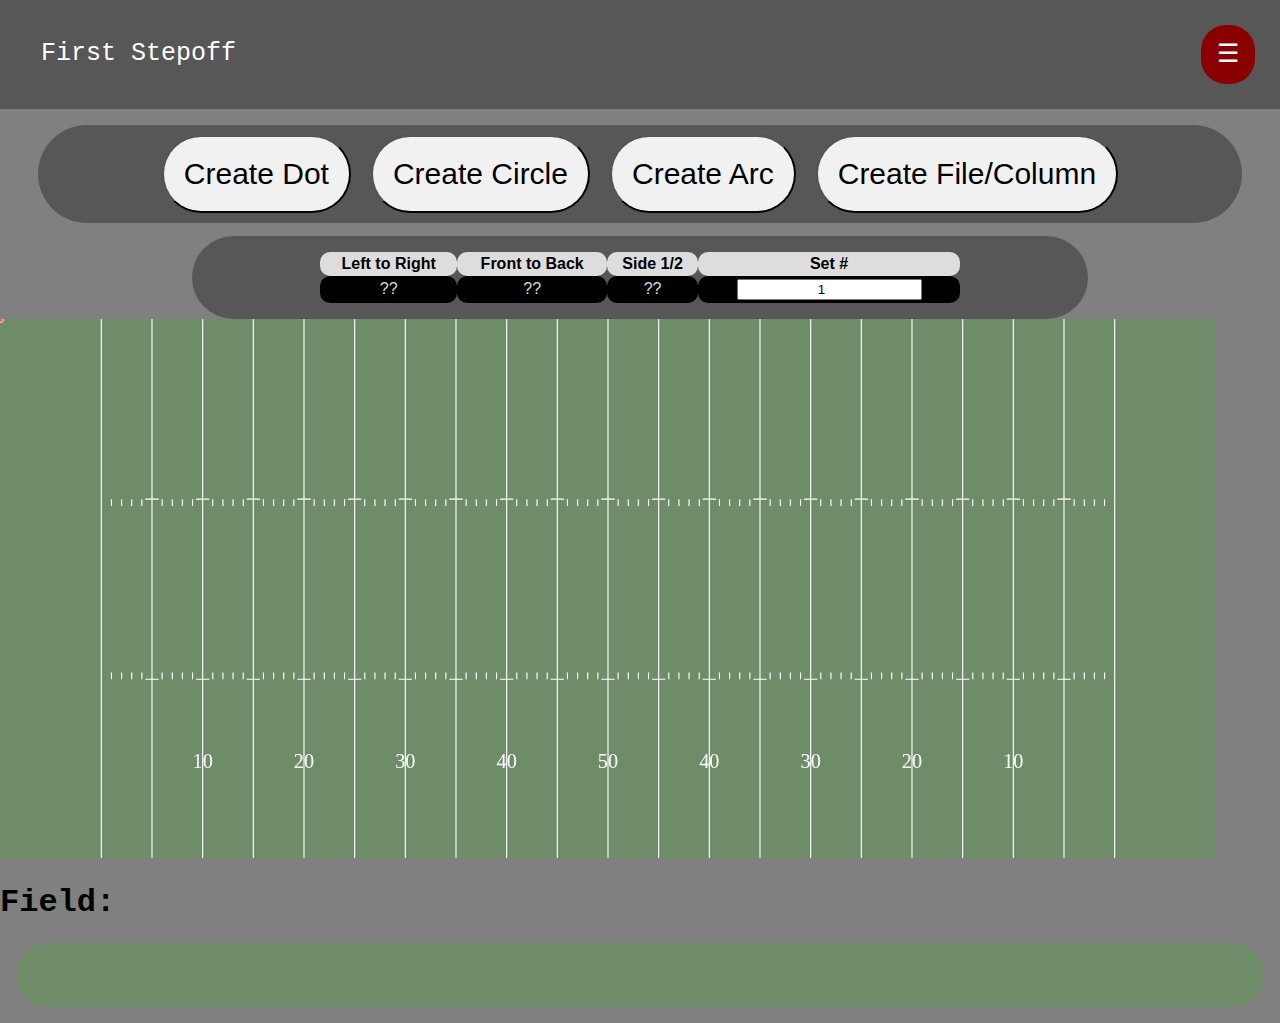
==== index.html @ a7e1de56 "Fixed Option Added" ====
<!DOCTYPE html>
<html lang="en" style="margin:0;padding:0">
<head>
    <meta charset="UTF-8">
    <title>First Stepoff</title>
    <link rel="icon" type="image/x-icon" href="logos/svg/logo-no-background.svg">
    <script src="main.js" defer></script>
</head>
<style>
#marcherManagementDiv {
  display: flex;
  justify-content: center;
  align-items: center;
  flex-wrap: wrap;
  background-color: #6f8c69;
  border-radius: 5em;
  padding: 2em;
  margin: 1em;
}
._CGcircleElement {
  flex: 100%;
  display: flex;
  flex-wrap: wrap;
  justify-content: center;
  align-items: center;
  background-color: #575757;
  border-radius: 5em;
  margin: 1em;
  padding: 2em;
}
._CGmarcherElement {
  flex: 25%;
  display: inline-block;
  background-color: #000080;
  color: white;
  border-radius: 1em;
  padding: 0.25em;
  margin: 0.5em;
}
.tableDiv {
  display: flex;
  justify-content: center;
  align-items: center;
  background-color: #575757;
  border-radius: 10em;
  margin-right: 15%;
  margin-left: 15%;
}
table {
  font-family: arial, sans-serif;
  border-collapse: collapse;
}
#labelCordStable {
  margin: 1em;
  font-family: arial, sans-serif;
  border-collapse: collapse;
  width: 40em;
}
td, th {
  border-radius: 10px;
  text-align: center;
  padding: 3px;
}

tr:nth-child(odd) {
  background-color: #dddddd;
  color: #000000;
}
tr:nth-child(even) {
  background-color: #000000;
  color: #dddddd;
}
.temp {
  justify-content: center;
  align-items: center;
  background-color: #dddddd;
  display: inline-block;
}
.topDiv {
  width: 100%;
}
table#infoTable {
    width: 15%;
    height: 100%;
    display: inline-block;
    vertical-align: top;
}
h1 {
  color: black;
  font-family: "Lucida Console", "Courier New", monospace;
}
body {
  background-color: grey;
  font-family: "Lucida Console", "Courier New", monospace;
}
.flex-container {
  display: flex;
  justify-content: center;
  background-color: #575757;
  border-radius: 10em;
  margin-right: 3%;
  margin-left: 3%;
  margin-bottom: 1%;
}
.flex-container > button {
  border-radius: 10em;
  background-color: #f1f1f1;
  margin: 10px;
  padding: 20px;
  font-size: 30px;
}
.flex-container > button:hover {
  border-radius: 10em;
  background-color: #575757;
  margin: 10px;
  padding: 20px;
  font-size: 30px;
}
#SET_INPUT {
  text-align: center; 
}
.topnav {
  overflow: hidden;
  background-color: #575757;
  margin-bottom: 1em;
}

.topnav p {
  float: left;
  color: #ffffff;
  text-align: center;
  padding: 14px 16px;
  text-decoration: none;
  font-size: 25px;
  border-radius: 1em;
  margin: 1em;
}

.topnav p:hover {
  background-color: rgb(172, 172, 172);
  color: black;
}

/* Create a right-aligned (split) link inside the navigation bar */
.topnav p.split {
  float: right;
  text-align: center;
  text-justify: center;
  background-color: #8a0000;
  color: white;
}
.overlay {
  height: 100%;
  width: 0;
  position: fixed;
  z-index: 1;
  top: 0;
  left: 0;
  background-color: rgb(0,0,0);
  background-color: rgba(0,0,0, 0.9);
  overflow-x: hidden;
  transition: 0.5s;
}

.overlay-content {
  display: inline-block;
  position: relative;
  top: 25%;
  width: 100%;
  text-align: center;
  margin-top: 30px;
}

.overlay a {
  padding: 8px;
  text-decoration: none;
  font-size: 36px;
  color: #818181;
  display: block;
  transition: 0.3s;
}

.overlay a:hover, .overlay a:focus {
  color: #f1f1f1;
}

.overlay p {
  padding: 8px;
  text-decoration: none;
  font-size: 36px;
  color: #818181;
  display: inline-block;
  transition: 0.3s;
  justify-content: center;
  align-content: center;
}

.overlay .closebtn {
  position: absolute;
  top: 20px;
  right: 45px;
  font-size: 60px;
  justify-self: center;
  align-self: center;
}
.switch {
  position: relative;
  display: inline-block;
  width: 60px;
  height: 34px;
  justify-self: center;
  align-self: center;
}
.switch input {
  opacity: 0;
  width: 0;
  height: 0;
  justify-self: center;
  align-self: center;
}
.slider {
  position: absolute;
  cursor: pointer;
  top: 0;
  left: 0;
  right: 0;
  bottom: 0;
  background-color: #ccc;
  -webkit-transition: .4s;
  transition: .4s;
  justify-self: center;
  align-self: center;
}
.slider:before {
  position: absolute;
  content: "";
  height: 26px;
  width: 26px;
  left: 4px;
  bottom: 4px;
  background-color: white;
  -webkit-transition: .4s;
  transition: .4s;
  justify-self: center;
  align-self: center;
}
input:checked + .slider {
  background-color: #2196F3;
  justify-self: center;
  align-self: center;
}

input:focus + .slider {
  box-shadow: 0 0 1px #2196F3;
  justify-self: center;
  align-self: center;
}

input:checked + .slider:before {
  -webkit-transform: translateX(26px);
  -ms-transform: translateX(26px);
  transform: translateX(26px);
  justify-self: center;
  align-self: center;
}
.slider.round {
  border-radius: 34px;
  justify-self: center;
  align-self: center;
}

.slider.round:before {
  border-radius: 50%;
  justify-self: center;
  align-self: center;
}
</style>
<body style="margin:0;padding:0">
  <div class="topnav">
    <p>First Stepoff</p>
    <p class="split" onclick="openNav()">☰</p>
  </div>
  <div id="myNav" class="overlay">
    <a href="javascript:void(0)" class="closebtn" onclick="closeNav()">&times;</a>
    <div class="overlay-content">
      <p>Show Object Manager: <label class="switch"><input type="checkbox" id="_SOM_O"><span class="slider round"></span></label></p></br>
    </div>
  </div>
  <div class="flex-container">
    <button onclick="setModeDot()">Create Dot</button>
    <button onclick="setModeCircle()">Create Circle</button>
    <button id="arcButton" onclick="alert('Feature Coming Soon')">Create Arc</button>
    <button onclick="alert('Feature Coming Soon')">Create File/Column</button>
  </div>
  <div class="tableDiv">
    <table id="labelCordStable">
    <tr>
      <th>Left to Right</th>
      <th>Front to Back</th>
      <th>Side 1/2</th>
      <th>Set #</th>
    </tr>
    <tr>
      <td id="tlr">??</td>
      <td id="tfb">??</td>
      <td id="s12">??</td>
      <td id="setNumberContainer"><input type="number" value="1" id="SET_INPUT" min="1"></td>
    </tr>
  </table>
</div>
  <div id="temp"></div>
  <h1 id="fieldManagementLabel" draggable="false">Field: </h1>
  <div id="marcherManagementDiv" ondrop="drop(event)" ondragover="allowDrop(event)"></div>
  <div id="circleManagementDiv"></div>
</body>
</html>
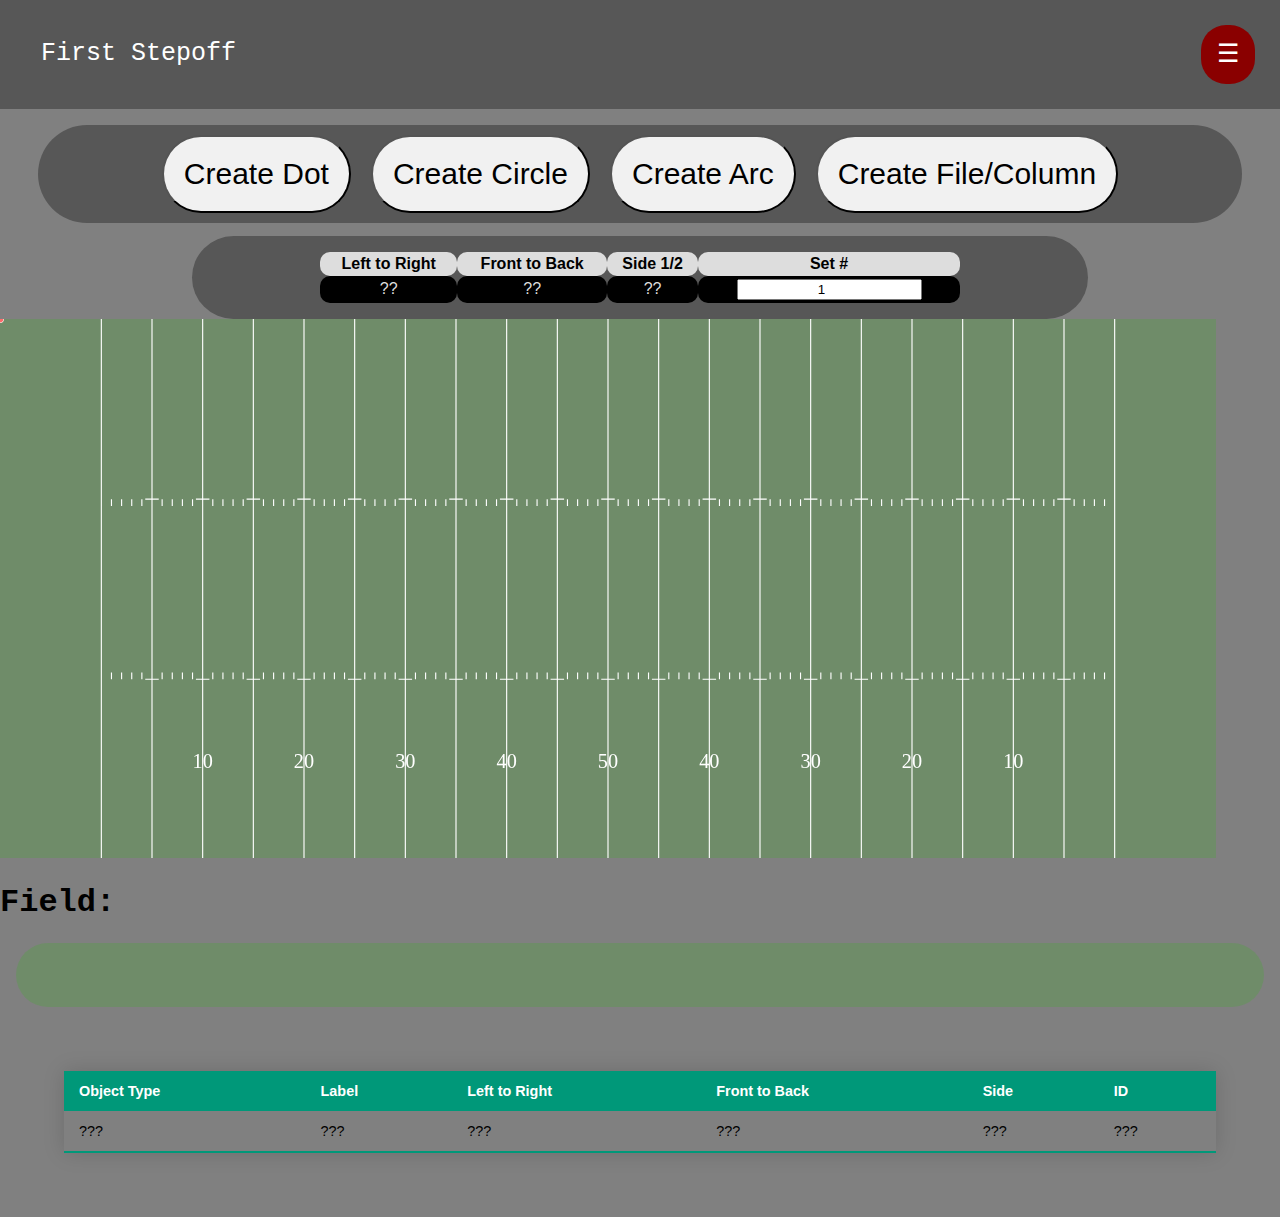
==== commit f544c0e8: "Update" ====
--- a/index.html
+++ b/index.html
@@ -46,27 +46,23 @@
   margin-right: 15%;
   margin-left: 15%;
 }
-table {
-  font-family: arial, sans-serif;
-  border-collapse: collapse;
-}
 #labelCordStable {
   margin: 1em;
   font-family: arial, sans-serif;
   border-collapse: collapse;
   width: 40em;
 }
-td, th {
+.skunk td, .skunk th {
   border-radius: 10px;
   text-align: center;
   padding: 3px;
 }
 
-tr:nth-child(odd) {
+.skunk tr:nth-child(odd) {
   background-color: #dddddd;
   color: #000000;
 }
-tr:nth-child(even) {
+.skunk tr:nth-child(even) {
   background-color: #000000;
   color: #dddddd;
 }
@@ -274,6 +270,39 @@
   justify-self: center;
   align-self: center;
 }
+.styled-table {
+    border-collapse: collapse;
+    margin: 5%;
+    width: 90%;
+    font-size: 0.9em;
+    font-family: sans-serif;
+    min-width: 400px;
+    box-shadow: 0 0 20px rgba(0, 0, 0, 0.15);
+}
+.styled-table thead tr {
+    background-color: #009879;
+    color: #ffffff;
+    text-align: left;
+}
+.styled-table th,
+.styled-table td {
+    padding: 12px 15px;
+}
+.styled-table tbody tr {
+    border-bottom: 1px solid #dddddd;
+}
+
+.styled-table tbody tr:nth-of-type(even) {
+    background-color: #f3f3f3;
+}
+
+.styled-table tbody tr:last-of-type {
+    border-bottom: 2px solid #009879;
+}
+.styled-table tbody tr:hover {
+    font-weight: bold;
+    color: #009879;
+}
 </style>
 <body style="margin:0;padding:0">
   <div class="topnav">
@@ -283,7 +312,7 @@
   <div id="myNav" class="overlay">
     <a href="javascript:void(0)" class="closebtn" onclick="closeNav()">&times;</a>
     <div class="overlay-content">
-      <p>Show Object Manager: <label class="switch"><input type="checkbox" id="_SOM_O"><span class="slider round"></span></label></p></br>
+      <p>Show Object Manager: <label class="switch"><input type="checkbox" id="_SOM_O" checked="true"><span class="slider round"></span></label></p></br>
     </div>
   </div>
   <div class="flex-container">
@@ -293,18 +322,18 @@
     <button onclick="alert('Feature Coming Soon')">Create File/Column</button>
   </div>
   <div class="tableDiv">
-    <table id="labelCordStable">
-    <tr>
-      <th>Left to Right</th>
-      <th>Front to Back</th>
-      <th>Side 1/2</th>
-      <th>Set #</th>
+    <table class="skunk" id="labelCordStable">
+    <tr class="skunk">
+      <th class="skunk">Left to Right</th>
+      <th class="skunk">Front to Back</th>
+      <th class="skunk">Side 1/2</th>
+      <th class="skunk">Set #</th>
     </tr>
-    <tr>
-      <td id="tlr">??</td>
-      <td id="tfb">??</td>
-      <td id="s12">??</td>
-      <td id="setNumberContainer"><input type="number" value="1" id="SET_INPUT" min="1"></td>
+    <tr class="skunk">
+      <td class="skunk" id="tlr">??</td>
+      <td class="skunk" id="tfb">??</td>
+      <td class="skunk" id="s12">??</td>
+      <td class="skunk" id="setNumberContainer"><input type="number" value="1" id="SET_INPUT" min="1"></td>
     </tr>
   </table>
 </div>
@@ -312,5 +341,22 @@
   <h1 id="fieldManagementLabel" draggable="false">Field: </h1>
   <div id="marcherManagementDiv" ondrop="drop(event)" ondragover="allowDrop(event)"></div>
   <div id="circleManagementDiv"></div>
+  <div id="setsTableDiv">
+    <table class="styled-table" id="69696">
+      <thead>
+          <tr>
+              <th>Object Type</th>
+              <th>Label</th>
+              <th>Left to Right</th>
+              <th>Front to Back</th>
+              <th>Side</th>
+              <th>ID</th>
+          </tr>
+      </thead>
+      <tbody>
+        <tr><td>???</td><td>???</td><td>???</td><td>???</td><td>???</td><td>???</td></tr>
+      </tbody>
+  </table>
+  </div>
 </body>
 </html>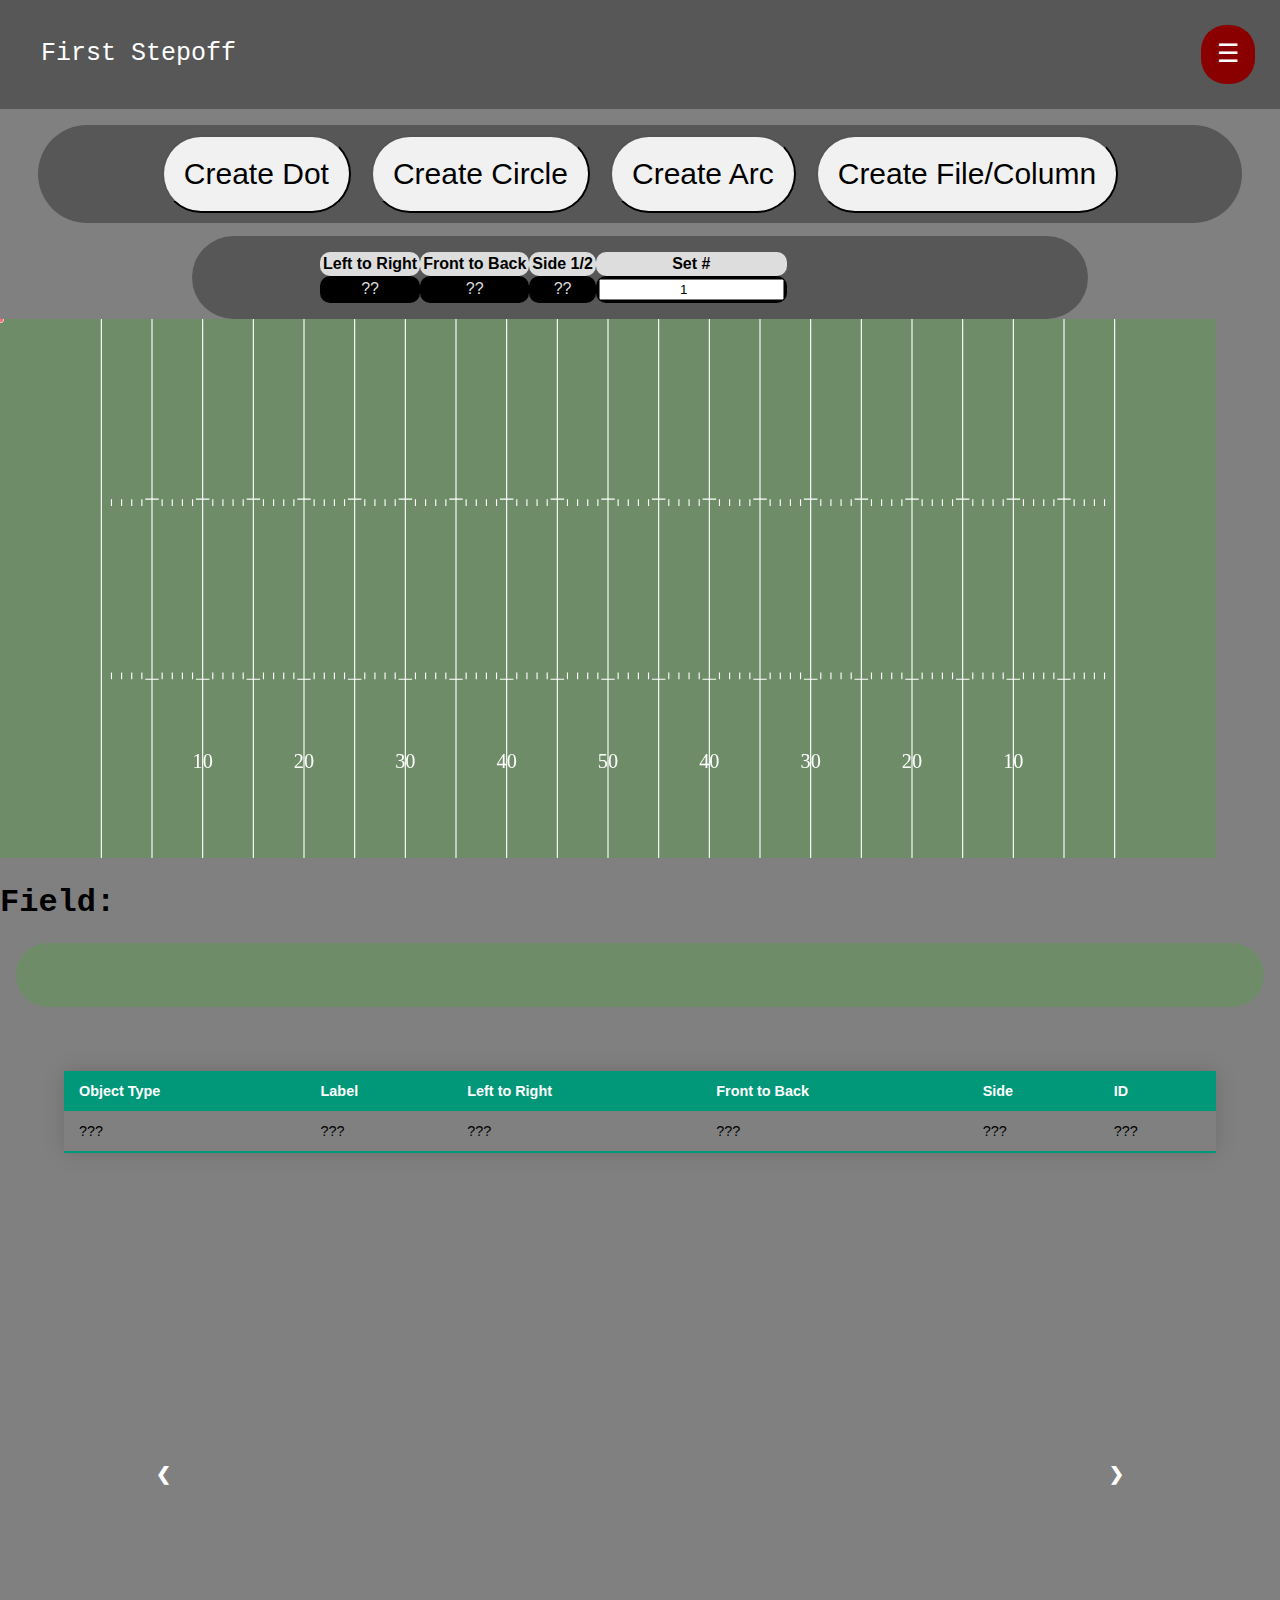
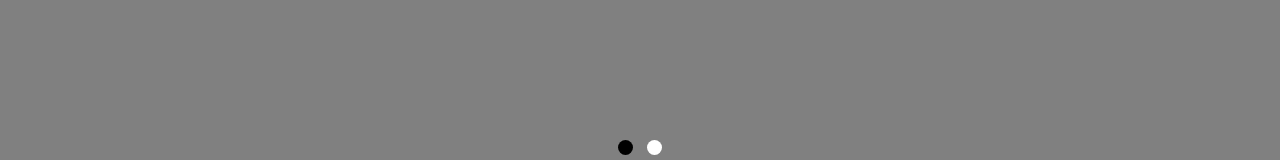
==== commit b6ed546d: "Added Features" ====
--- a/index.html
+++ b/index.html
@@ -17,6 +17,9 @@
   padding: 2em;
   margin: 1em;
 }
+#myCanvas {
+  cursor: none;
+}
 ._CGcircleElement {
   flex: 100%;
   display: flex;
@@ -71,6 +74,7 @@
   align-items: center;
   background-color: #dddddd;
   display: inline-block;
+  cursor: none;
 }
 .topDiv {
   width: 100%;
@@ -159,8 +163,6 @@
 }
 
 .overlay-content {
-  display: inline-block;
-  position: relative;
   top: 25%;
   width: 100%;
   text-align: center;
@@ -295,7 +297,6 @@
 .styled-table tbody tr:nth-of-type(even) {
     background-color: #f3f3f3;
 }
-
 .styled-table tbody tr:last-of-type {
     border-bottom: 2px solid #009879;
 }
@@ -303,8 +304,62 @@
     font-weight: bold;
     color: #009879;
 }
+
+._mySlides {display: none}
+_img {vertical-align: middle;}
+._slideshow-container {
+  max-width: 1000px;
+  position: relative;
+  margin: auto;
+}
+._prev, ._next {
+  cursor: pointer;
+  position: absolute;
+  top: 50%;
+  width: auto;
+  padding: 16px;
+  margin-top: -22px;
+  color: white;
+  font-weight: bold;
+  font-size: 18px;
+  transition: 0.6s ease;
+  border-radius: 0 3px 3px 0;
+  user-select: none;
+}
+._next {
+  right: 0;
+  border-radius: 3px 0 0 3px;
+}
+._prev:hover, ._next:hover {
+  background-color: rgba(0,0,0,0.8);
+}
+._dot {
+  cursor: pointer;
+  height: 15px;
+  width: 15px;
+  margin: 0 2px;
+  background-color: rgb(255, 255, 255);
+  border-radius: 50%;
+  display: inline-block;
+  transition: background-color 0.6s ease;
+}
+
+._active, ._dot:hover {
+  background-color: #000000;
+}
+._fade {
+  animation-name: _fade;
+  animation-duration: 1.5s;
+}
+@keyframes _fade {
+  from {opacity: .4; box-shadow: 0 0 5px rgb(0 0 0 / 15%);} 
+  to {opacity: 1; box-shadow: 0 0 40px rgb(0 0 0 / 15%);}
+}
+@media only screen and (max-width: 300px) {
+  ._prev, ._next,._text {font-size: 11px}
+}
 </style>
-<body style="margin:0;padding:0">
+<body style="margin:0;padding:0" id="_body">
   <div class="topnav">
     <p>First Stepoff</p>
     <p class="split" onclick="openNav()">☰</p>
@@ -313,6 +368,8 @@
     <a href="javascript:void(0)" class="closebtn" onclick="closeNav()">&times;</a>
     <div class="overlay-content">
       <p>Show Object Manager: <label class="switch"><input type="checkbox" id="_SOM_O" checked="true"><span class="slider round"></span></label></p></br>
+      <p>Show Object Table: <label class="switch"><input type="checkbox" id="_SOT_O" checked="true"><span class="slider round"></span></label></p></br>
+      <p>Show Video Area: <label class="switch"><input type="checkbox" id="_SVA_O" checked="true"><span class="slider round"></span></label></p></br>
     </div>
   </div>
   <div class="flex-container">
@@ -358,5 +415,27 @@
       </tbody>
   </table>
   </div>
+  <div id="videosArea">
+    <div class="_slideshow-container">
+
+      <div class="_mySlides _fade">
+        <iframe width="100%" height="500em" src="https://www.youtube.com/embed/s6ipmMbtkso" title="YouTube video player" frameborder="0" allow="accelerometer; autoplay; clipboard-write; encrypted-media; gyroscope; picture-in-picture" allowfullscreen></iframe>
+      </div>
+      
+      <div class="_mySlides _fade">
+        <iframe width="100%" height="500em" src="https://www.youtube.com/embed/0ioep8muXPk" title="First Stepoff Alpha Version 1.0.99" frameborder="0" allow="accelerometer; autoplay; clipboard-write; encrypted-media; gyroscope; picture-in-picture" allowfullscreen></iframe>
+      </div>
+      
+      <a class="_prev" onclick="plusSlides(-1)">❮</a>
+      <a class="_next" onclick="plusSlides(1)">❯</a>
+      
+      </div>
+      <br>
+      
+      <div style="text-align:center">
+        <span class="_dot" onclick="currentSlide(1)"></span> 
+        <span class="_dot" onclick="currentSlide(2)"></span>
+      </div>
+    </div>
 </body>
 </html>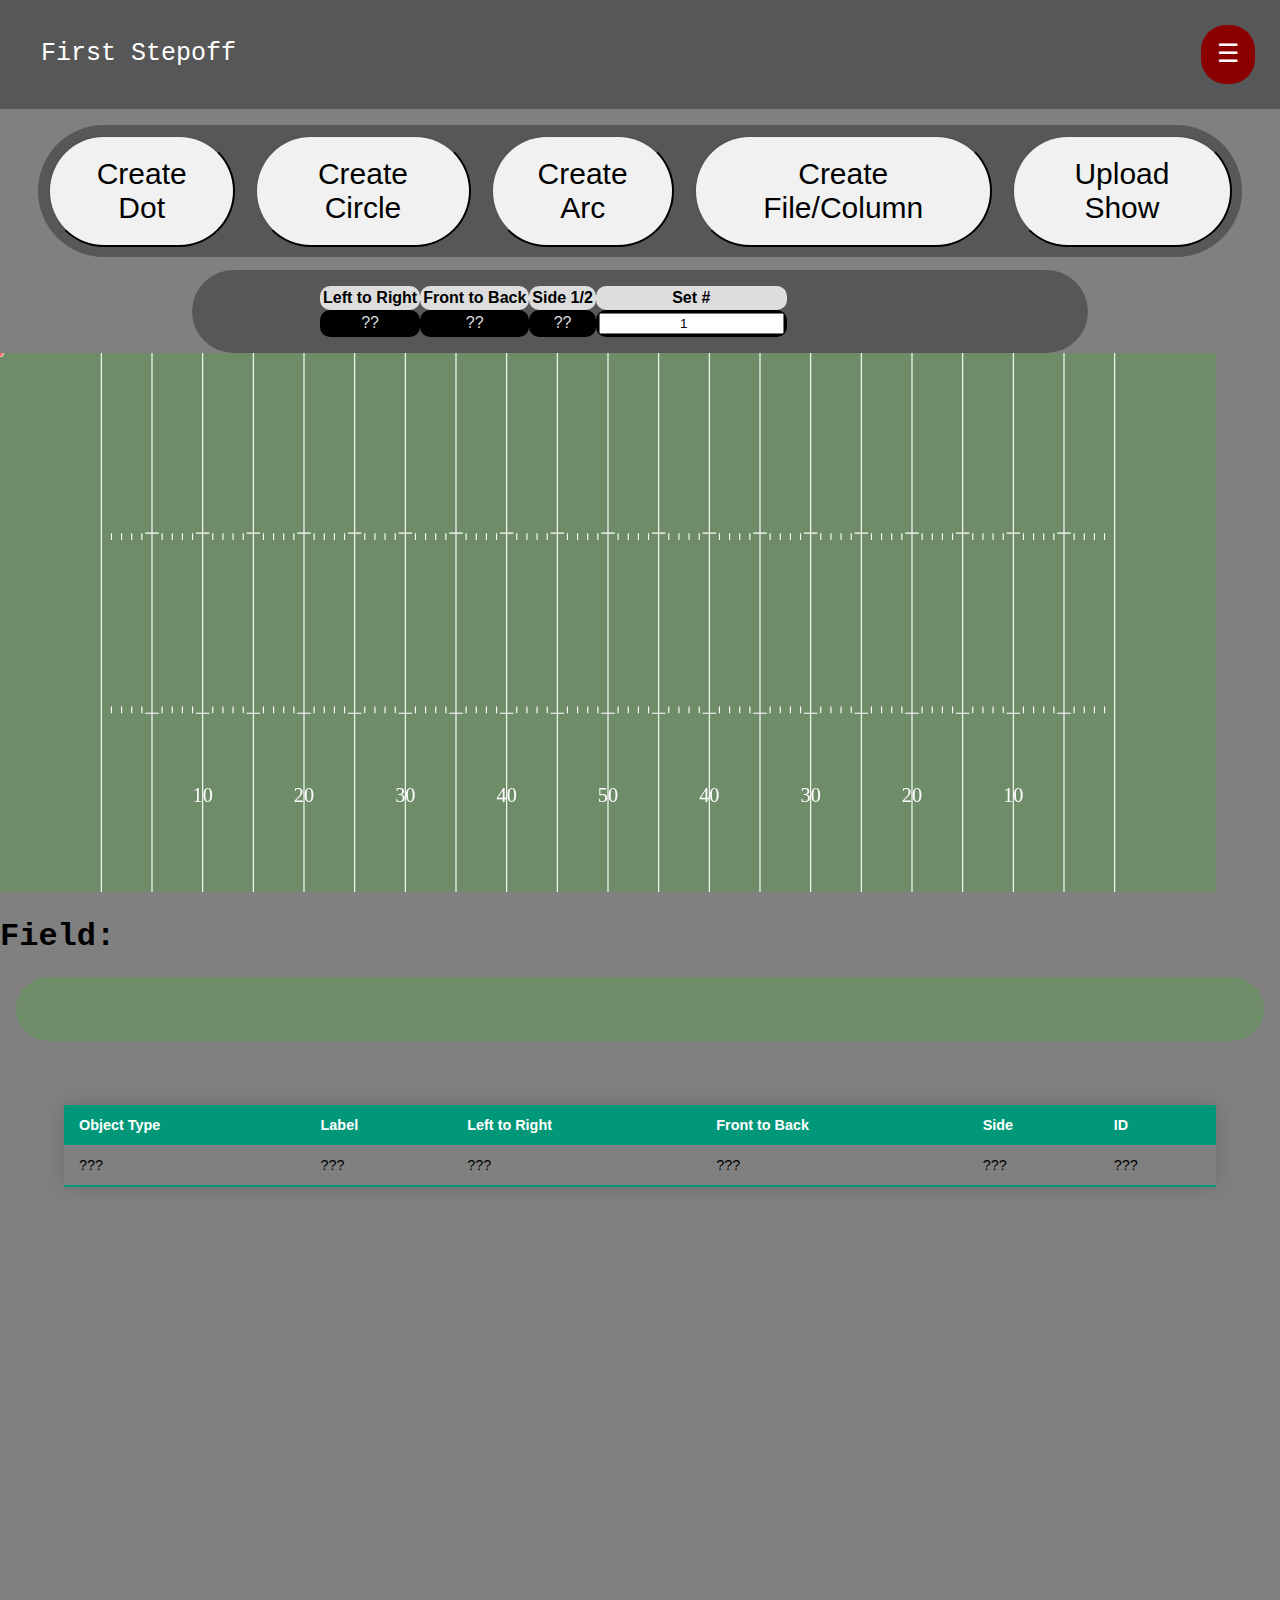
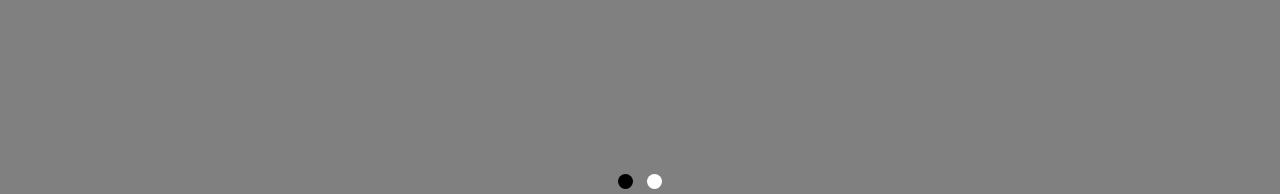
==== commit baaecb8b: "addedstuff" ====
--- a/index.html
+++ b/index.html
@@ -4,361 +4,9 @@
     <meta charset="UTF-8">
     <title>First Stepoff</title>
     <link rel="icon" type="image/x-icon" href="logos/svg/logo-no-background.svg">
+    <link rel="stylesheet" href="main.css">
     <script src="main.js" defer></script>
 </head>
-<style>
-#marcherManagementDiv {
-  display: flex;
-  justify-content: center;
-  align-items: center;
-  flex-wrap: wrap;
-  background-color: #6f8c69;
-  border-radius: 5em;
-  padding: 2em;
-  margin: 1em;
-}
-#myCanvas {
-  cursor: none;
-}
-._CGcircleElement {
-  flex: 100%;
-  display: flex;
-  flex-wrap: wrap;
-  justify-content: center;
-  align-items: center;
-  background-color: #575757;
-  border-radius: 5em;
-  margin: 1em;
-  padding: 2em;
-}
-._CGmarcherElement {
-  flex: 25%;
-  display: inline-block;
-  background-color: #000080;
-  color: white;
-  border-radius: 1em;
-  padding: 0.25em;
-  margin: 0.5em;
-}
-.tableDiv {
-  display: flex;
-  justify-content: center;
-  align-items: center;
-  background-color: #575757;
-  border-radius: 10em;
-  margin-right: 15%;
-  margin-left: 15%;
-}
-#labelCordStable {
-  margin: 1em;
-  font-family: arial, sans-serif;
-  border-collapse: collapse;
-  width: 40em;
-}
-.skunk td, .skunk th {
-  border-radius: 10px;
-  text-align: center;
-  padding: 3px;
-}
-
-.skunk tr:nth-child(odd) {
-  background-color: #dddddd;
-  color: #000000;
-}
-.skunk tr:nth-child(even) {
-  background-color: #000000;
-  color: #dddddd;
-}
-.temp {
-  justify-content: center;
-  align-items: center;
-  background-color: #dddddd;
-  display: inline-block;
-  cursor: none;
-}
-.topDiv {
-  width: 100%;
-}
-table#infoTable {
-    width: 15%;
-    height: 100%;
-    display: inline-block;
-    vertical-align: top;
-}
-h1 {
-  color: black;
-  font-family: "Lucida Console", "Courier New", monospace;
-}
-body {
-  background-color: grey;
-  font-family: "Lucida Console", "Courier New", monospace;
-}
-.flex-container {
-  display: flex;
-  justify-content: center;
-  background-color: #575757;
-  border-radius: 10em;
-  margin-right: 3%;
-  margin-left: 3%;
-  margin-bottom: 1%;
-}
-.flex-container > button {
-  border-radius: 10em;
-  background-color: #f1f1f1;
-  margin: 10px;
-  padding: 20px;
-  font-size: 30px;
-}
-.flex-container > button:hover {
-  border-radius: 10em;
-  background-color: #575757;
-  margin: 10px;
-  padding: 20px;
-  font-size: 30px;
-}
-#SET_INPUT {
-  text-align: center; 
-}
-.topnav {
-  overflow: hidden;
-  background-color: #575757;
-  margin-bottom: 1em;
-}
-
-.topnav p {
-  float: left;
-  color: #ffffff;
-  text-align: center;
-  padding: 14px 16px;
-  text-decoration: none;
-  font-size: 25px;
-  border-radius: 1em;
-  margin: 1em;
-}
-
-.topnav p:hover {
-  background-color: rgb(172, 172, 172);
-  color: black;
-}
-
-/* Create a right-aligned (split) link inside the navigation bar */
-.topnav p.split {
-  float: right;
-  text-align: center;
-  text-justify: center;
-  background-color: #8a0000;
-  color: white;
-}
-.overlay {
-  height: 100%;
-  width: 0;
-  position: fixed;
-  z-index: 1;
-  top: 0;
-  left: 0;
-  background-color: rgb(0,0,0);
-  background-color: rgba(0,0,0, 0.9);
-  overflow-x: hidden;
-  transition: 0.5s;
-}
-
-.overlay-content {
-  top: 25%;
-  width: 100%;
-  text-align: center;
-  margin-top: 30px;
-}
-
-.overlay a {
-  padding: 8px;
-  text-decoration: none;
-  font-size: 36px;
-  color: #818181;
-  display: block;
-  transition: 0.3s;
-}
-
-.overlay a:hover, .overlay a:focus {
-  color: #f1f1f1;
-}
-
-.overlay p {
-  padding: 8px;
-  text-decoration: none;
-  font-size: 36px;
-  color: #818181;
-  display: inline-block;
-  transition: 0.3s;
-  justify-content: center;
-  align-content: center;
-}
-
-.overlay .closebtn {
-  position: absolute;
-  top: 20px;
-  right: 45px;
-  font-size: 60px;
-  justify-self: center;
-  align-self: center;
-}
-.switch {
-  position: relative;
-  display: inline-block;
-  width: 60px;
-  height: 34px;
-  justify-self: center;
-  align-self: center;
-}
-.switch input {
-  opacity: 0;
-  width: 0;
-  height: 0;
-  justify-self: center;
-  align-self: center;
-}
-.slider {
-  position: absolute;
-  cursor: pointer;
-  top: 0;
-  left: 0;
-  right: 0;
-  bottom: 0;
-  background-color: #ccc;
-  -webkit-transition: .4s;
-  transition: .4s;
-  justify-self: center;
-  align-self: center;
-}
-.slider:before {
-  position: absolute;
-  content: "";
-  height: 26px;
-  width: 26px;
-  left: 4px;
-  bottom: 4px;
-  background-color: white;
-  -webkit-transition: .4s;
-  transition: .4s;
-  justify-self: center;
-  align-self: center;
-}
-input:checked + .slider {
-  background-color: #2196F3;
-  justify-self: center;
-  align-self: center;
-}
-
-input:focus + .slider {
-  box-shadow: 0 0 1px #2196F3;
-  justify-self: center;
-  align-self: center;
-}
-
-input:checked + .slider:before {
-  -webkit-transform: translateX(26px);
-  -ms-transform: translateX(26px);
-  transform: translateX(26px);
-  justify-self: center;
-  align-self: center;
-}
-.slider.round {
-  border-radius: 34px;
-  justify-self: center;
-  align-self: center;
-}
-
-.slider.round:before {
-  border-radius: 50%;
-  justify-self: center;
-  align-self: center;
-}
-.styled-table {
-    border-collapse: collapse;
-    margin: 5%;
-    width: 90%;
-    font-size: 0.9em;
-    font-family: sans-serif;
-    min-width: 400px;
-    box-shadow: 0 0 20px rgba(0, 0, 0, 0.15);
-}
-.styled-table thead tr {
-    background-color: #009879;
-    color: #ffffff;
-    text-align: left;
-}
-.styled-table th,
-.styled-table td {
-    padding: 12px 15px;
-}
-.styled-table tbody tr {
-    border-bottom: 1px solid #dddddd;
-}
-
-.styled-table tbody tr:nth-of-type(even) {
-    background-color: #f3f3f3;
-}
-.styled-table tbody tr:last-of-type {
-    border-bottom: 2px solid #009879;
-}
-.styled-table tbody tr:hover {
-    font-weight: bold;
-    color: #009879;
-}
-
-._mySlides {display: none}
-_img {vertical-align: middle;}
-._slideshow-container {
-  max-width: 1000px;
-  position: relative;
-  margin: auto;
-}
-._prev, ._next {
-  cursor: pointer;
-  position: absolute;
-  top: 50%;
-  width: auto;
-  padding: 16px;
-  margin-top: -22px;
-  color: white;
-  font-weight: bold;
-  font-size: 18px;
-  transition: 0.6s ease;
-  border-radius: 0 3px 3px 0;
-  user-select: none;
-}
-._next {
-  right: 0;
-  border-radius: 3px 0 0 3px;
-}
-._prev:hover, ._next:hover {
-  background-color: rgba(0,0,0,0.8);
-}
-._dot {
-  cursor: pointer;
-  height: 15px;
-  width: 15px;
-  margin: 0 2px;
-  background-color: rgb(255, 255, 255);
-  border-radius: 50%;
-  display: inline-block;
-  transition: background-color 0.6s ease;
-}
-
-._active, ._dot:hover {
-  background-color: #000000;
-}
-._fade {
-  animation-name: _fade;
-  animation-duration: 1.5s;
-}
-@keyframes _fade {
-  from {opacity: .4; box-shadow: 0 0 5px rgb(0 0 0 / 15%);} 
-  to {opacity: 1; box-shadow: 0 0 40px rgb(0 0 0 / 15%);}
-}
-@media only screen and (max-width: 300px) {
-  ._prev, ._next,._text {font-size: 11px}
-}
-</style>
 <body style="margin:0;padding:0" id="_body">
   <div class="topnav">
     <p>First Stepoff</p>
@@ -367,6 +15,7 @@
   <div id="myNav" class="overlay">
     <a href="javascript:void(0)" class="closebtn" onclick="closeNav()">&times;</a>
     <div class="overlay-content">
+      <a href="" download="NewShow.FDubShow" id="_Download">Download Show Here</a>
       <p>Show Object Manager: <label class="switch"><input type="checkbox" id="_SOM_O" checked="true"><span class="slider round"></span></label></p></br>
       <p>Show Object Table: <label class="switch"><input type="checkbox" id="_SOT_O" checked="true"><span class="slider round"></span></label></p></br>
       <p>Show Video Area: <label class="switch"><input type="checkbox" id="_SVA_O" checked="true"><span class="slider round"></span></label></p></br>
@@ -377,6 +26,7 @@
     <button onclick="setModeCircle()">Create Circle</button>
     <button id="arcButton" onclick="alert('Feature Coming Soon')">Create Arc</button>
     <button onclick="alert('Feature Coming Soon')">Create File/Column</button>
+    <button onclick="getDownloadedShow()">Upload Show</button>
   </div>
   <div class="tableDiv">
     <table class="skunk" id="labelCordStable">
@@ -421,13 +71,12 @@
       <div class="_mySlides _fade">
         <iframe width="100%" height="500em" src="https://www.youtube.com/embed/s6ipmMbtkso" title="YouTube video player" frameborder="0" allow="accelerometer; autoplay; clipboard-write; encrypted-media; gyroscope; picture-in-picture" allowfullscreen></iframe>
       </div>
-      
       <div class="_mySlides _fade">
         <iframe width="100%" height="500em" src="https://www.youtube.com/embed/0ioep8muXPk" title="First Stepoff Alpha Version 1.0.99" frameborder="0" allow="accelerometer; autoplay; clipboard-write; encrypted-media; gyroscope; picture-in-picture" allowfullscreen></iframe>
       </div>
       
-      <a class="_prev" onclick="plusSlides(-1)">❮</a>
-      <a class="_next" onclick="plusSlides(1)">❯</a>
+      <a class="_prev" onclick="plusSlides(-1)"></a>
+      <a class="_next" onclick="plusSlides(1)"></a>
       
       </div>
       <br>
--- a/main.css
+++ b/main.css
@@ -0,0 +1,350 @@
+#marcherManagementDiv {
+  display: flex;
+  justify-content: center;
+  align-items: center;
+  flex-wrap: wrap;
+  background-color: #6f8c69;
+  border-radius: 5em;
+  padding: 2em;
+  margin: 1em;
+}
+#myCanvas {
+  cursor: none;
+}
+._CGcircleElement {
+  flex: 100%;
+  display: flex;
+  flex-wrap: wrap;
+  justify-content: center;
+  align-items: center;
+  background-color: #575757;
+  border-radius: 5em;
+  margin: 1em;
+  padding: 2em;
+}
+._CGmarcherElement {
+  flex: 25%;
+  display: inline-block;
+  background-color: #000080;
+  color: white;
+  border-radius: 1em;
+  padding: 0.25em;
+  margin: 0.5em;
+}
+.tableDiv {
+  display: flex;
+  justify-content: center;
+  align-items: center;
+  background-color: #575757;
+  border-radius: 10em;
+  margin-right: 15%;
+  margin-left: 15%;
+}
+#labelCordStable {
+  margin: 1em;
+  font-family: arial, sans-serif;
+  border-collapse: collapse;
+  width: 40em;
+}
+.skunk td, .skunk th {
+  border-radius: 10px;
+  text-align: center;
+  padding: 3px;
+}
+
+.skunk tr:nth-child(odd) {
+  background-color: #dddddd;
+  color: #000000;
+}
+.skunk tr:nth-child(even) {
+  background-color: #000000;
+  color: #dddddd;
+}
+.temp {
+  justify-content: center;
+  align-items: center;
+  background-color: #dddddd;
+  display: inline-block;
+  cursor: none;
+}
+.topDiv {
+  width: 100%;
+}
+table#infoTable {
+    width: 15%;
+    height: 100%;
+    display: inline-block;
+    vertical-align: top;
+}
+h1 {
+  color: black;
+  font-family: "Lucida Console", "Courier New", monospace;
+}
+body {
+  background-color: grey;
+  font-family: "Lucida Console", "Courier New", monospace;
+}
+.flex-container {
+  display: flex;
+  justify-content: center;
+  background-color: #575757;
+  border-radius: 10em;
+  margin-right: 3%;
+  margin-left: 3%;
+  margin-bottom: 1%;
+}
+.flex-container > button {
+  border-radius: 10em;
+  background-color: #f1f1f1;
+  margin: 10px;
+  padding: 20px;
+  font-size: 30px;
+}
+.flex-container > button:hover {
+  border-radius: 10em;
+  background-color: #575757;
+  margin: 10px;
+  padding: 20px;
+  font-size: 30px;
+}
+#SET_INPUT {
+  text-align: center; 
+}
+.topnav {
+  overflow: hidden;
+  background-color: #575757;
+  margin-bottom: 1em;
+}
+
+.topnav p {
+  float: left;
+  color: #ffffff;
+  text-align: center;
+  padding: 14px 16px;
+  text-decoration: none;
+  font-size: 25px;
+  border-radius: 1em;
+  margin: 1em;
+}
+
+.topnav p:hover {
+  background-color: rgb(172, 172, 172);
+  color: black;
+}
+
+/* Create a right-aligned (split) link inside the navigation bar */
+.topnav p.split {
+  float: right;
+  text-align: center;
+  text-justify: center;
+  background-color: #8a0000;
+  color: white;
+}
+.overlay {
+  height: 100%;
+  width: 0;
+  position: fixed;
+  z-index: 1;
+  top: 0;
+  left: 0;
+  background-color: rgb(0,0,0);
+  background-color: rgba(0,0,0, 0.9);
+  overflow-x: hidden;
+  transition: 0.5s;
+}
+
+.overlay-content {
+  top: 25%;
+  width: 100%;
+  text-align: center;
+  margin-top: 30px;
+}
+
+.overlay a {
+  padding: 8px;
+  text-decoration: none;
+  font-size: 36px;
+  color: #818181;
+  display: block;
+  transition: 0.3s;
+}
+
+.overlay a:hover, .overlay a:focus {
+  color: #f1f1f1;
+}
+
+.overlay p {
+  padding: 8px;
+  text-decoration: none;
+  font-size: 36px;
+  color: #818181;
+  display: inline-block;
+  transition: 0.3s;
+  justify-content: center;
+  align-content: center;
+}
+
+.overlay .closebtn {
+  position: absolute;
+  top: 20px;
+  right: 45px;
+  font-size: 60px;
+  justify-self: center;
+  align-self: center;
+}
+.switch {
+  position: relative;
+  display: inline-block;
+  width: 60px;
+  height: 34px;
+  justify-self: center;
+  align-self: center;
+}
+.switch input {
+  opacity: 0;
+  width: 0;
+  height: 0;
+  justify-self: center;
+  align-self: center;
+}
+.slider {
+  position: absolute;
+  cursor: pointer;
+  top: 0;
+  left: 0;
+  right: 0;
+  bottom: 0;
+  background-color: #ccc;
+  -webkit-transition: .4s;
+  transition: .4s;
+  justify-self: center;
+  align-self: center;
+}
+.slider:before {
+  position: absolute;
+  content: "";
+  height: 26px;
+  width: 26px;
+  left: 4px;
+  bottom: 4px;
+  background-color: white;
+  -webkit-transition: .4s;
+  transition: .4s;
+  justify-self: center;
+  align-self: center;
+}
+input:checked + .slider {
+  background-color: #2196F3;
+  justify-self: center;
+  align-self: center;
+}
+
+input:focus + .slider {
+  box-shadow: 0 0 1px #2196F3;
+  justify-self: center;
+  align-self: center;
+}
+
+input:checked + .slider:before {
+  -webkit-transform: translateX(26px);
+  -ms-transform: translateX(26px);
+  transform: translateX(26px);
+  justify-self: center;
+  align-self: center;
+}
+.slider.round {
+  border-radius: 34px;
+  justify-self: center;
+  align-self: center;
+}
+
+.slider.round:before {
+  border-radius: 50%;
+  justify-self: center;
+  align-self: center;
+}
+.styled-table {
+    border-collapse: collapse;
+    margin: 5%;
+    width: 90%;
+    font-size: 0.9em;
+    font-family: sans-serif;
+    min-width: 400px;
+    box-shadow: 0 0 20px rgba(0, 0, 0, 0.15);
+}
+.styled-table thead tr {
+    background-color: #009879;
+    color: #ffffff;
+    text-align: left;
+}
+.styled-table th,
+.styled-table td {
+    padding: 12px 15px;
+}
+.styled-table tbody tr {
+    border-bottom: 1px solid #dddddd;
+}
+
+.styled-table tbody tr:nth-of-type(even) {
+    background-color: #f3f3f3;
+}
+.styled-table tbody tr:last-of-type {
+    border-bottom: 2px solid #009879;
+}
+.styled-table tbody tr:hover {
+    color: #a51300;
+}
+
+._mySlides {display: none}
+_img {vertical-align: middle;}
+._slideshow-container {
+  max-width: 1000px;
+  position: relative;
+  margin: auto;
+}
+._prev, ._next {
+  cursor: pointer;
+  position: absolute;
+  top: 50%;
+  width: auto;
+  padding: 16px;
+  margin-top: -22px;
+  color: white;
+  font-weight: bold;
+  font-size: 18px;
+  transition: 0.6s ease;
+  border-radius: 0 3px 3px 0;
+  user-select: none;
+}
+._next {
+  right: 0;
+  border-radius: 3px 0 0 3px;
+}
+._prev:hover, ._next:hover {
+  background-color: rgba(0,0,0,0.8);
+}
+._dot {
+  cursor: pointer;
+  height: 15px;
+  width: 15px;
+  margin: 0 2px;
+  background-color: rgb(255, 255, 255);
+  border-radius: 50%;
+  display: inline-block;
+  transition: background-color 0.6s ease;
+}
+
+._active, ._dot:hover {
+  background-color: #000000;
+}
+._fade {
+  animation-name: _fade;
+  animation-duration: 1.5s;
+}
+@keyframes _fade {
+  from {opacity: .4; box-shadow: 0 0 5px rgb(0 0 0 / 15%);} 
+  to {opacity: 1; box-shadow: 0 0 40px rgb(0 0 0 / 15%);}
+}
+@media only screen and (max-width: 300px) {
+  ._prev, ._next,._text {font-size: 11px}
+}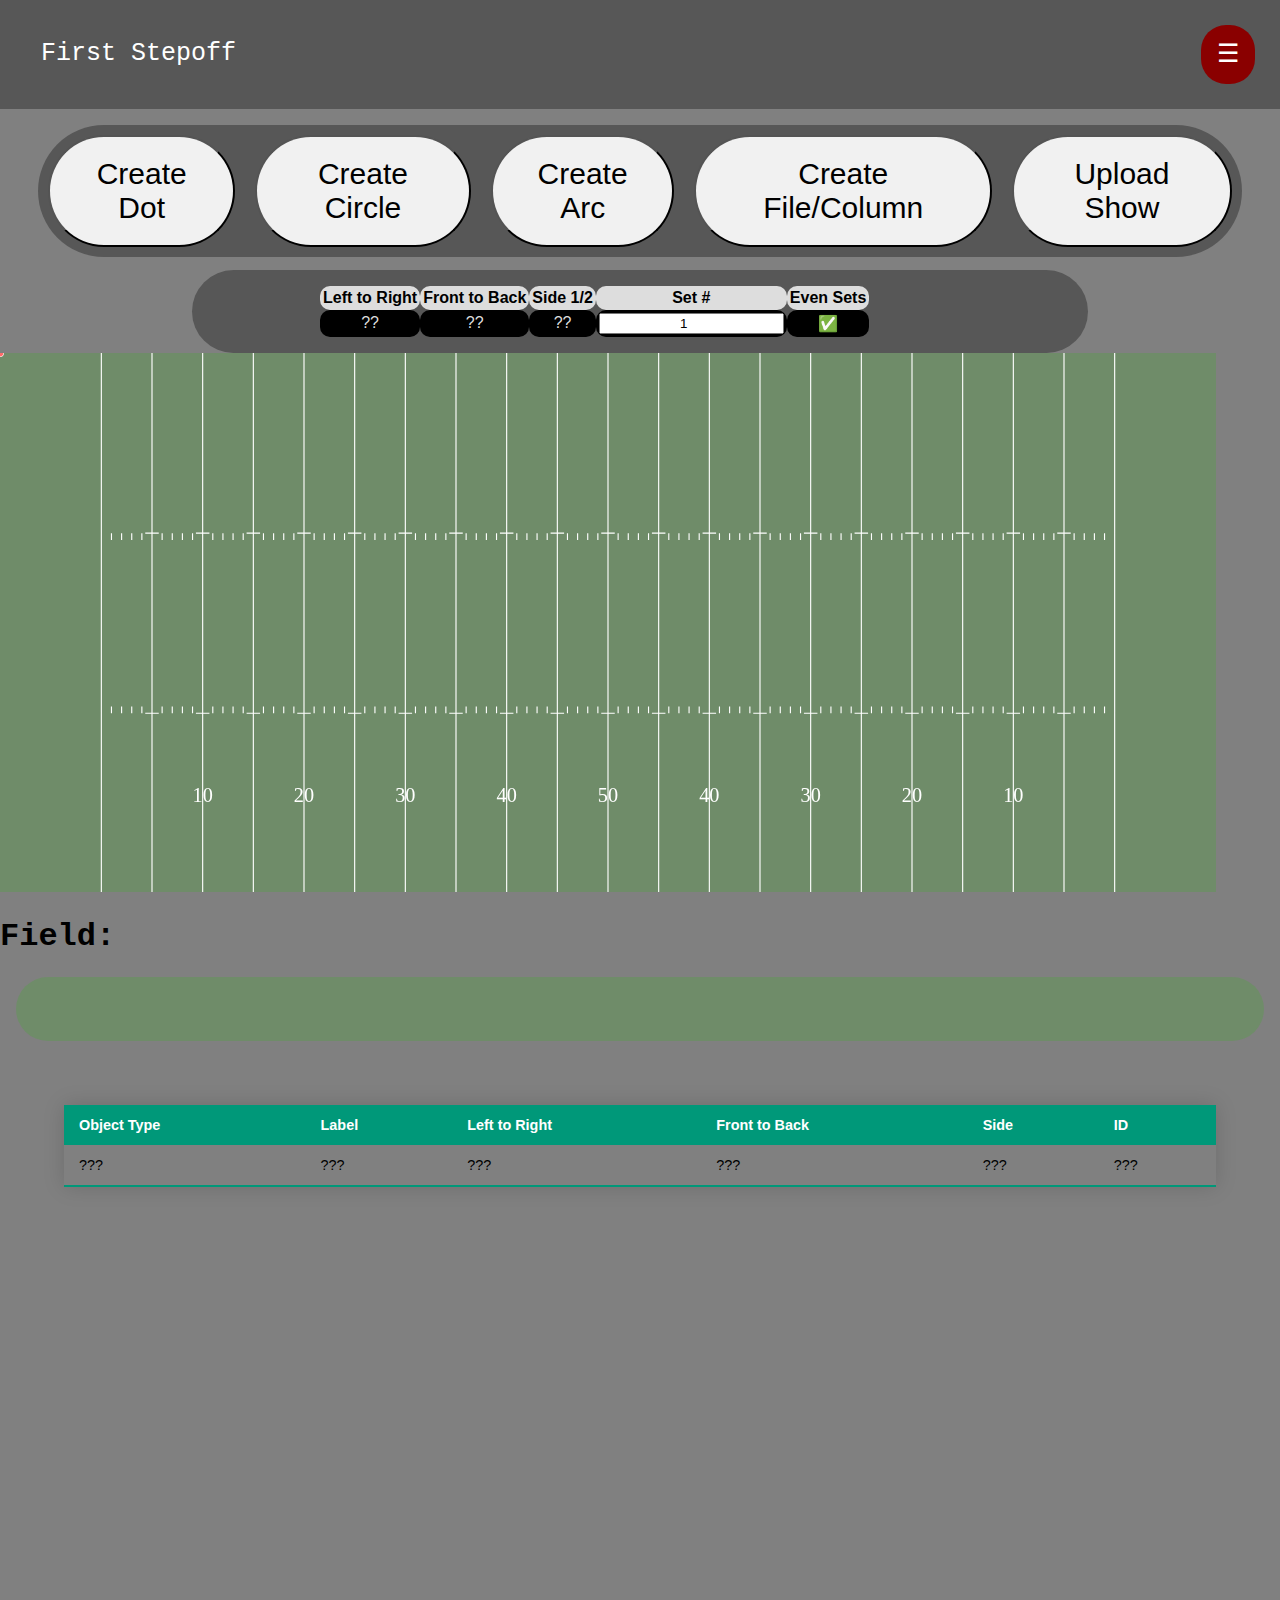
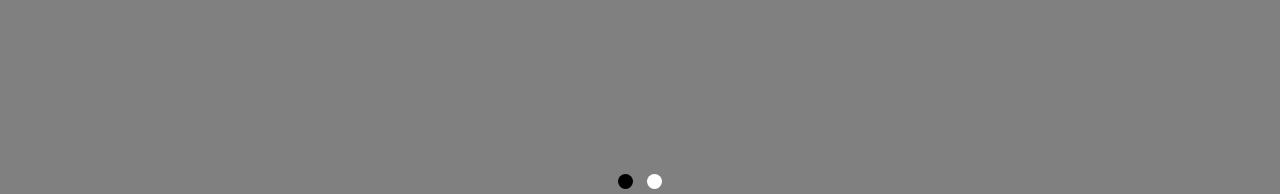
==== commit ce440872: "Fixed Universal Resolution Issues" ====
--- a/index.html
+++ b/index.html
@@ -35,12 +35,14 @@
       <th class="skunk">Front to Back</th>
       <th class="skunk">Side 1/2</th>
       <th class="skunk">Set #</th>
+      <th class="skunk">Even Sets</th>
     </tr>
     <tr class="skunk">
       <td class="skunk" id="tlr">??</td>
       <td class="skunk" id="tfb">??</td>
       <td class="skunk" id="s12">??</td>
       <td class="skunk" id="setNumberContainer"><input type="number" value="1" id="SET_INPUT" min="1"></td>
+      <th class="skunk" id="evenSetsCheck">???</th>
     </tr>
   </table>
 </div>
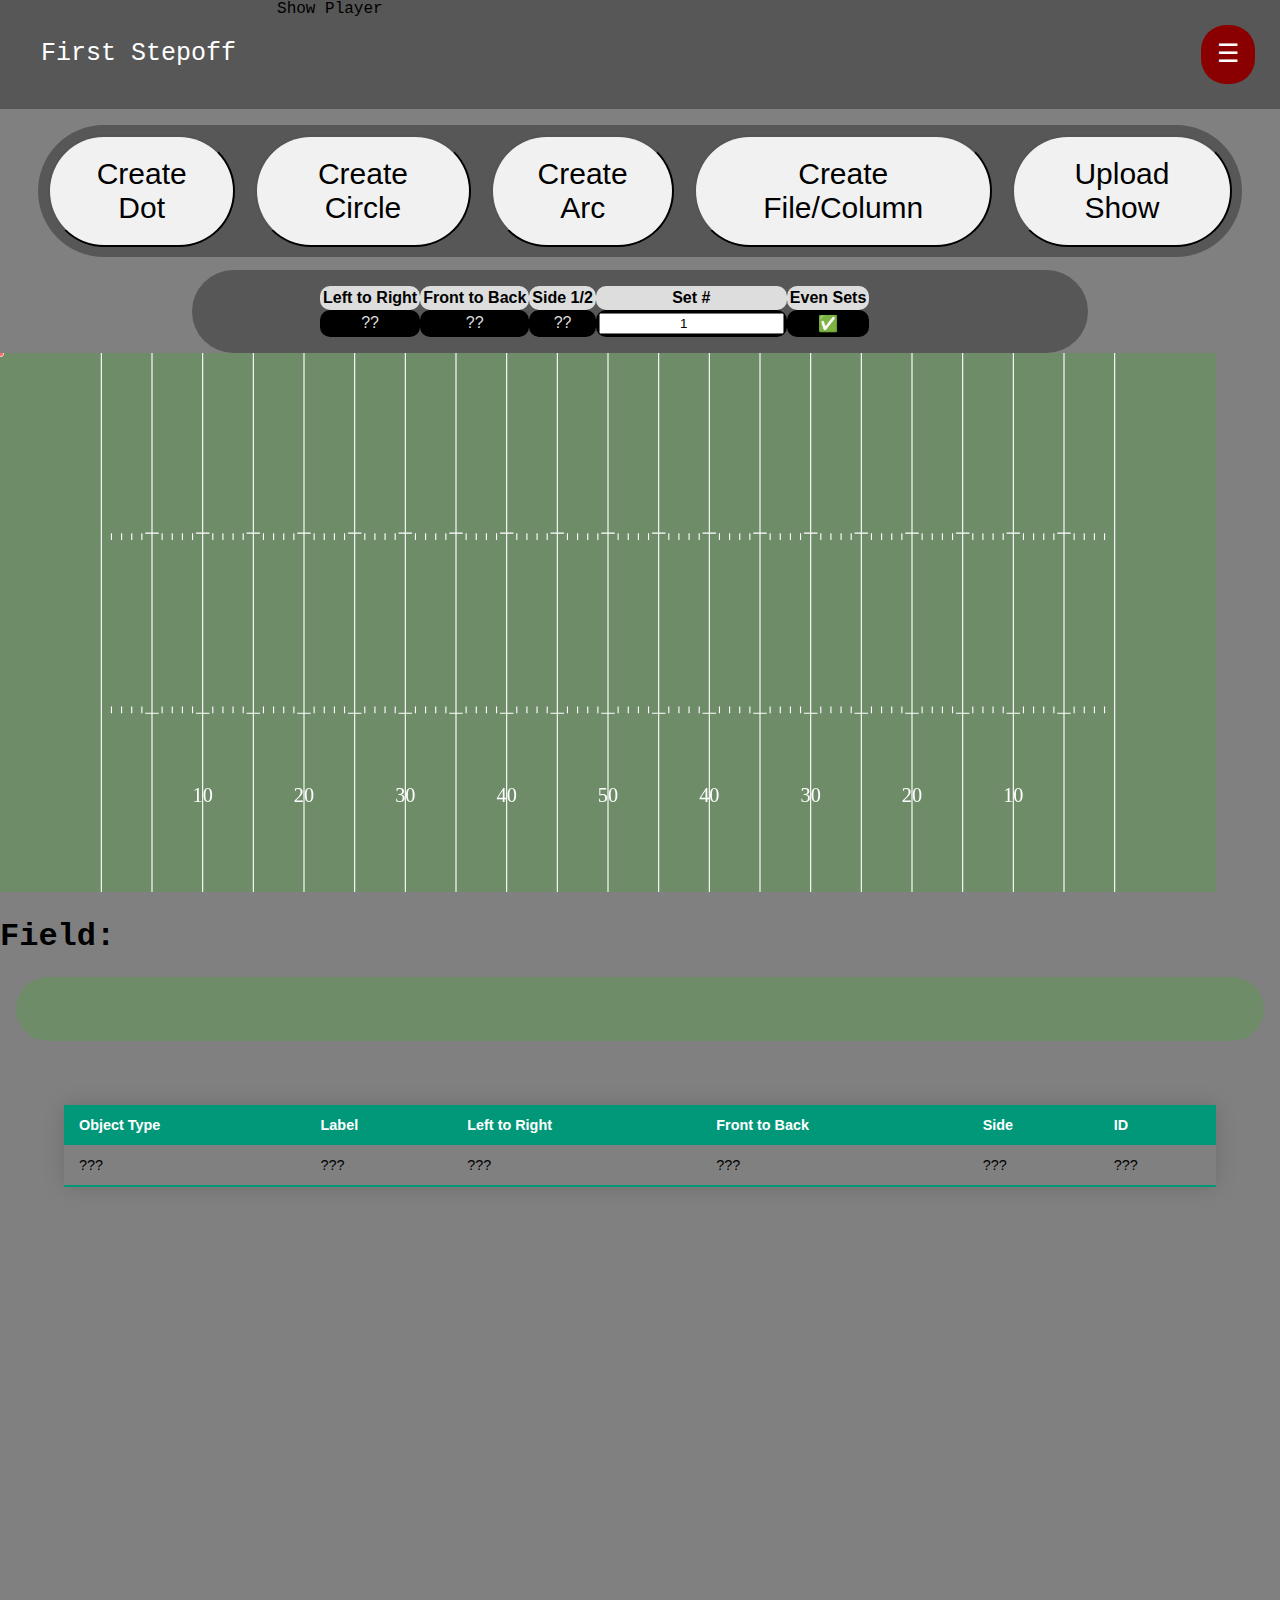
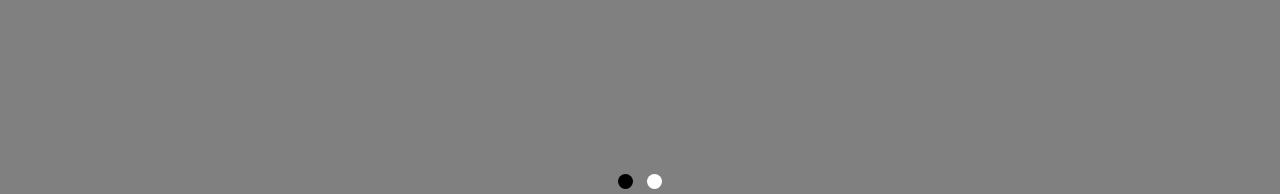
==== commit 38979f23: "Added Showplayer link" ====
--- a/index.html
+++ b/index.html
@@ -10,6 +10,7 @@
 <body style="margin:0;padding:0" id="_body">
   <div class="topnav">
     <p>First Stepoff</p>
+    <a href="https://suave101.github.io/FirstStepoff/showPlayer.html">Show Player</a>
     <p class="split" onclick="openNav()">☰</p>
   </div>
   <div id="myNav" class="overlay">
@@ -88,5 +89,6 @@
         <span class="_dot" onclick="currentSlide(2)"></span>
       </div>
     </div>
+  </div>  
 </body>
 </html>--- a/main.css
+++ b/main.css
@@ -51,7 +51,10 @@
   text-align: center;
   padding: 3px;
 }
-
+a {
+  color: inherit; /* blue colors for links too */
+  text-decoration: inherit; /* no underline */
+}
 .skunk tr:nth-child(odd) {
   background-color: #dddddd;
   color: #000000;
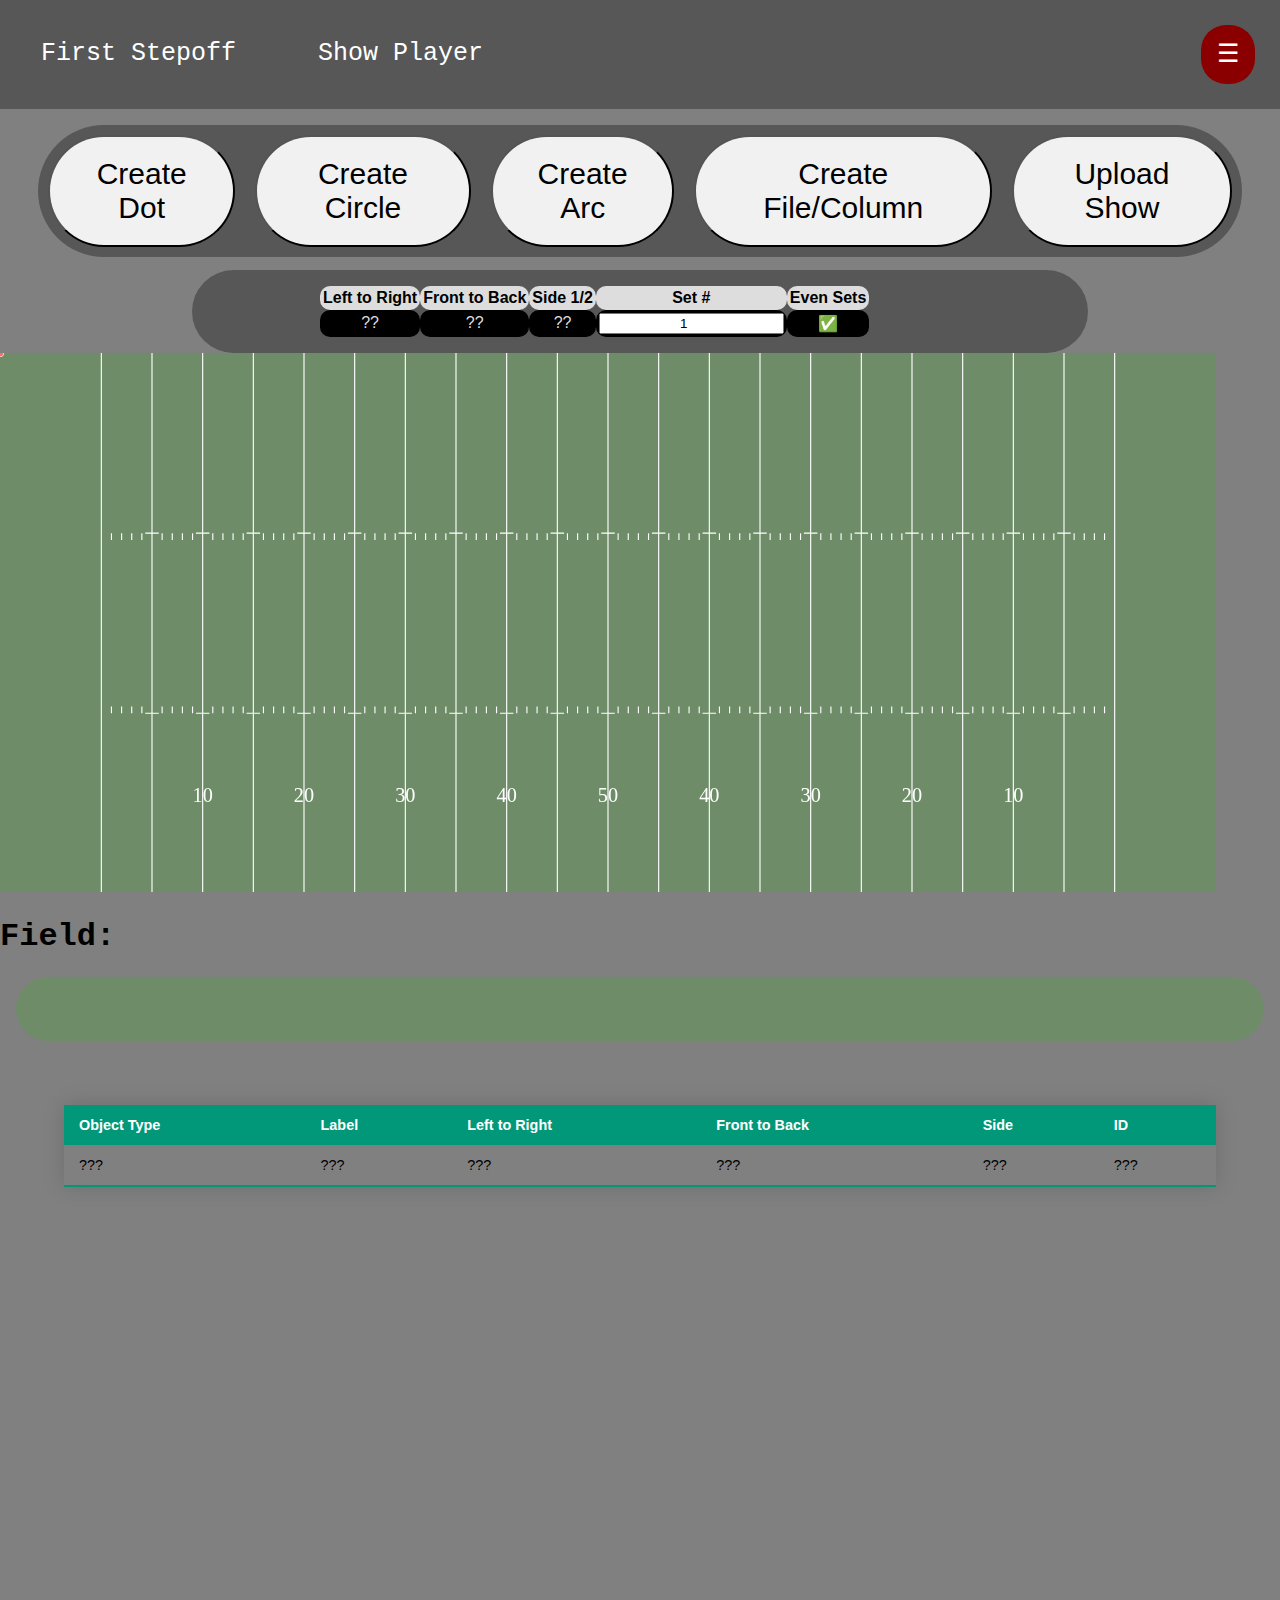
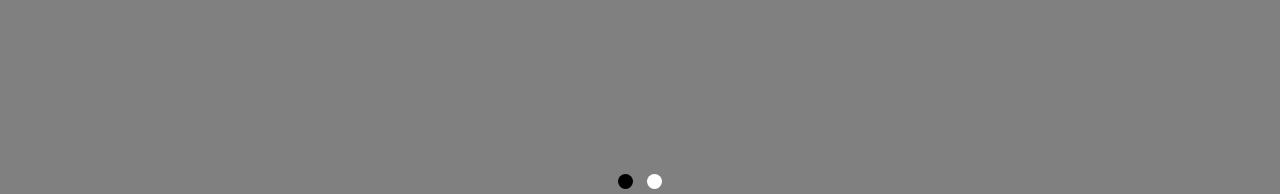
==== commit 36f6a1fa: "Bug Fix" ====
--- a/index.html
+++ b/index.html
@@ -10,7 +10,7 @@
 <body style="margin:0;padding:0" id="_body">
   <div class="topnav">
     <p>First Stepoff</p>
-    <a href="https://suave101.github.io/FirstStepoff/showPlayer.html">Show Player</a>
+    <p><a href="https://suave101.github.io/FirstStepoff/showPlayer.html">Show Player</a></p>
     <p class="split" onclick="openNav()">☰</p>
   </div>
   <div id="myNav" class="overlay">
